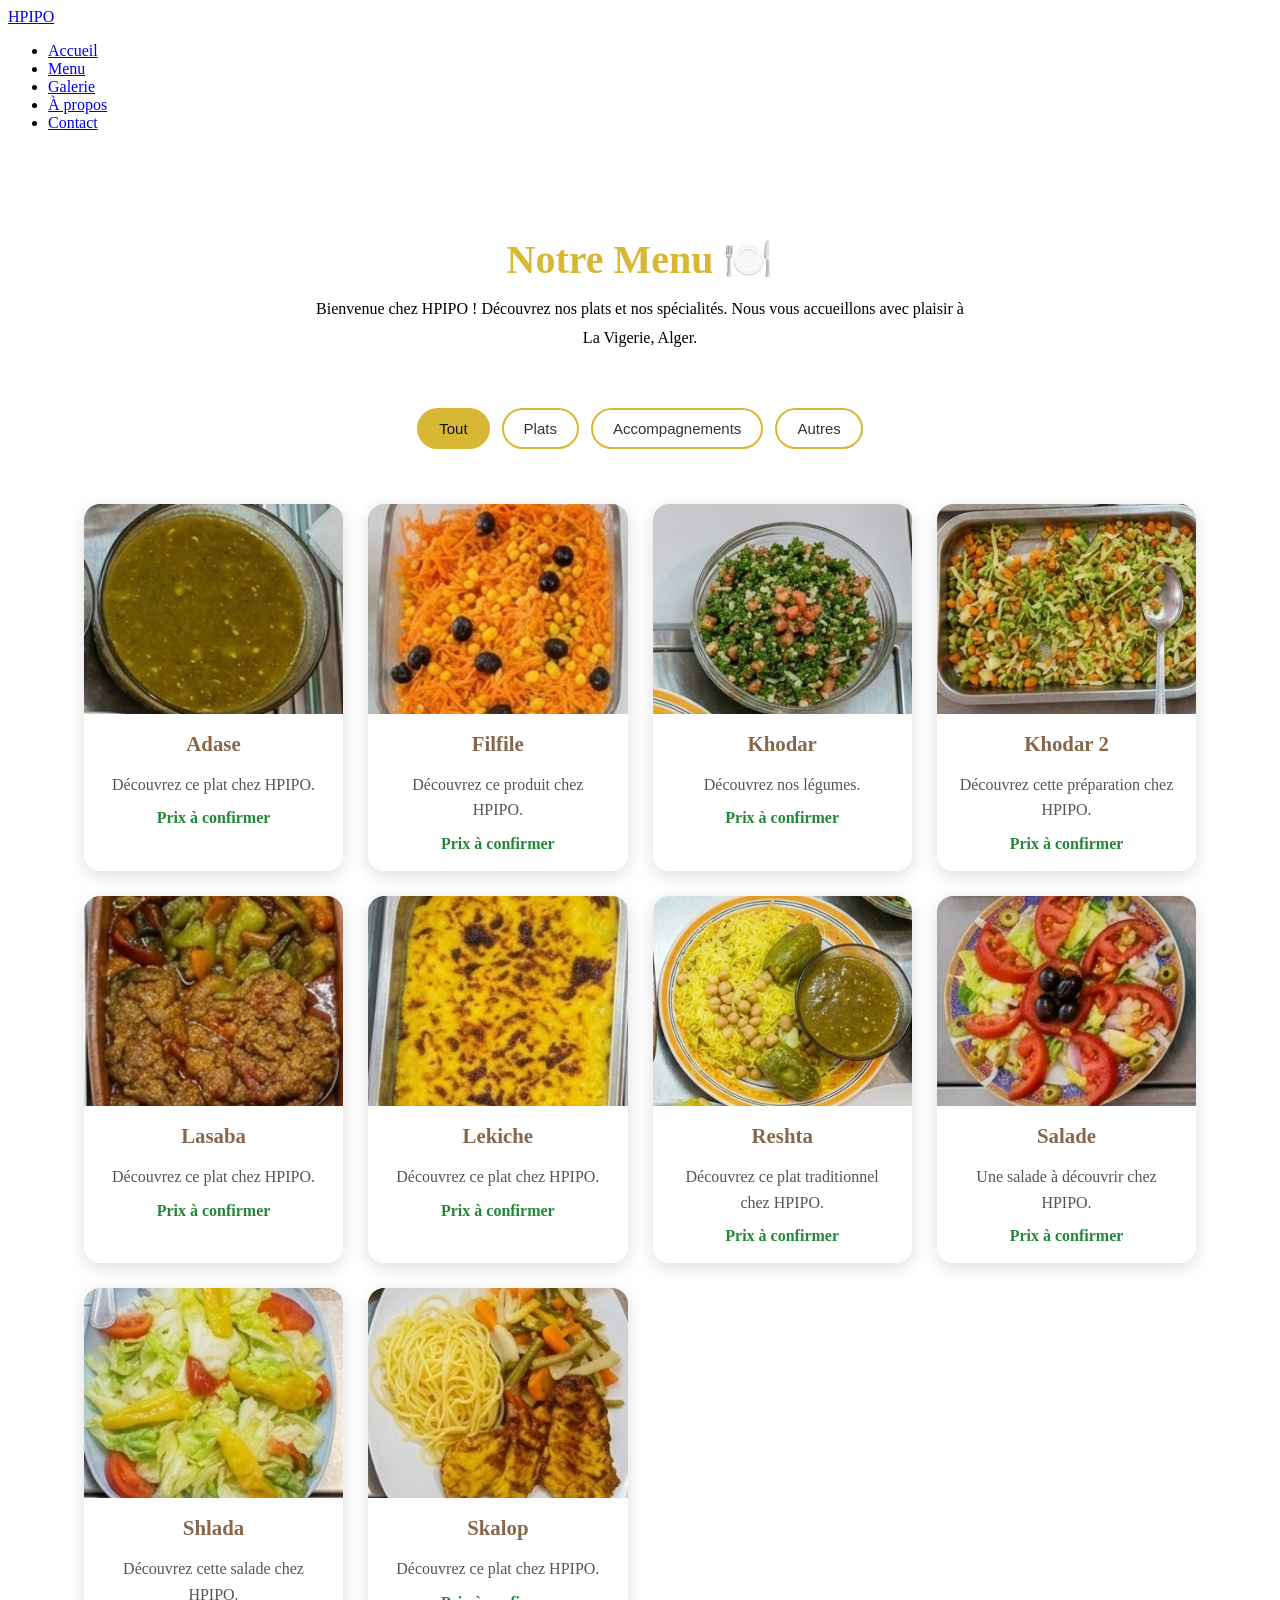
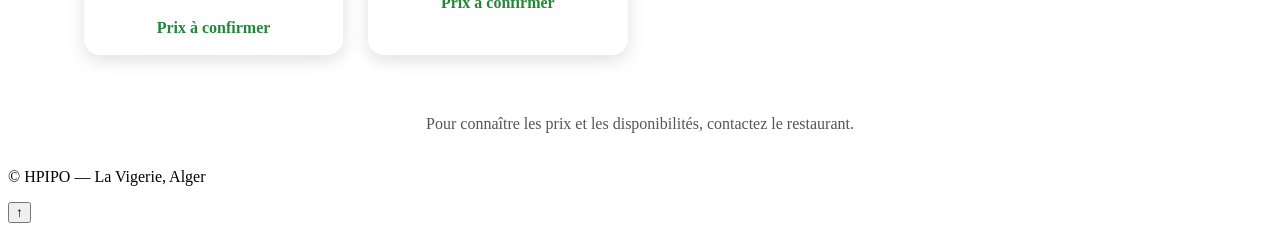
==== menu.html @ 6900f21b "Add files via upload" ====
<!DOCTYPE html>
<html lang="fr">
<head>
    <meta charset="UTF-8">
    <meta name="viewport" content="width=device-width, initial-scale=1.0">

    <title>Notre Menu | Restaurant HPIPO</title>

    <link rel="stylesheet" href="css/index.css">

    <style>
        .menu-intro {
            text-align: center;
            padding: 55px 20px 30px;
        }

        .menu-intro h1 {
            font-size: 2.5rem;
            margin-bottom: 12px;
            color: #d8b735;
        }

        .menu-intro p {
            max-width: 650px;
            margin: auto;
            line-height: 1.8;
        }

        .filter-row {
            display: flex;
            justify-content: center;
            flex-wrap: wrap;
            gap: 12px;
            margin: 25px 15px 35px;
        }

        .filter-btn {
            border: 2px solid #d8b735;
            background: #fff;
            color: #333;
            padding: 10px 20px;
            border-radius: 25px;
            cursor: pointer;
            font-size: 15px;
            transition: 0.3s;
        }

        .filter-btn:hover,
        .filter-btn.active {
            background: #d8b735;
            color: #111;
        }

        .food-grid {
            display: grid;
            grid-template-columns: repeat(auto-fit, minmax(230px, 1fr));
            gap: 25px;
            padding: 20px 6% 60px;
        }

        .food-card {
            background: rgba(255, 255, 255, 0.95);
            border-radius: 16px;
            overflow: hidden;
            box-shadow: 0 5px 18px rgba(0, 0, 0, 0.13);
            transition: transform 0.3s, box-shadow 0.3s;
        }

        .food-card:hover {
            transform: translateY(-7px);
            box-shadow: 0 10px 25px rgba(0, 0, 0, 0.2);
        }

        .food-card img {
            width: 100%;
            height: 210px;
            object-fit: cover;
            display: block;
        }

        .food-info {
            padding: 18px;
            text-align: center;
        }

        .food-info h2 {
            color: rgb(134, 103, 75);
            font-size: 1.3rem;
            margin: 0 0 10px;
        }

        .food-info p {
            color: #555;
            line-height: 1.6;
            margin-bottom: 12px;
        }

        .food-price {
            color: #218838;
            font-weight: bold;
        }

        .menu-note {
            text-align: center;
            margin: 0 15px 35px;
            color: #555;
        }

        .food-card.hidden {
            display: none;
        }

        @media (max-width: 600px) {
            .menu-intro h1 {
                font-size: 2rem;
            }

            .food-grid {
                grid-template-columns: 1fr;
                padding-left: 7%;
                padding-right: 7%;
            }

            .food-card img {
                height: 230px;
            }
        }
    </style>
</head>

<body>

    <!-- القائمة الرئيسية -->
    <header>
        <nav class="navbar">
            <a href="index.html" class="logo">HPIPO</a>

            <ul class="nav-links">
                <li><a href="index.html">Accueil</a></li>
                <li><a href="menu.html" class="active">Menu</a></li>
                <li><a href="gallery.html">Galerie</a></li>
                <li><a href="about.html">À propos</a></li>
                <li><a href="contact.html">Contact</a></li>
            </ul>

            <div class="menu-toggle" aria-label="Ouvrir le menu">
                <span></span>
                <span></span>
                <span></span>
            </div>
        </nav>
    </header>

    <!-- مقدمة القائمة -->
    <main>
        <section class="menu-intro">
            <h1>Notre Menu 🍽️</h1>
            <p>
                Bienvenue chez HPIPO ! Découvrez nos plats et nos spécialités.
                Nous vous accueillons avec plaisir à La Vigerie, Alger.
            </p>
        </section>

        <!-- أزرار تصفية الأطباق -->
        <div class="filter-row">
            <button class="filter-btn active" data-filter="all">
                Tout
            </button>

            <button class="filter-btn" data-filter="plats">
                Plats
            </button>

            <button class="filter-btn" data-filter="accompagnements">
                Accompagnements
            </button>

            <button class="filter-btn" data-filter="autres">
                Autres
            </button>
        </div>

        <!-- صور الأطباق -->
        <section class="food-grid">

            <article class="food-card" data-category="plats">
                <img src="assets/adase.png" alt="Adase" loading="lazy">
                <div class="food-info">
                    <h2>Adase</h2>
                    <p>Découvrez ce plat chez HPIPO.</p>
                    <div class="food-price">Prix à confirmer</div>
                </div>
            </article>

            <article class="food-card" data-category="autres">
                <img src="assets/filfile.png" alt="Filfile" loading="lazy">
                <div class="food-info">
                    <h2>Filfile</h2>
                    <p>Découvrez ce produit chez HPIPO.</p>
                    <div class="food-price">Prix à confirmer</div>
                </div>
            </article>

            <article class="food-card" data-category="accompagnements">
                <img src="assets/khodar.png" alt="Khodar" loading="lazy">
                <div class="food-info">
                    <h2>Khodar</h2>
                    <p>Découvrez nos légumes.</p>
                    <div class="food-price">Prix à confirmer</div>
                </div>
            </article>

            <article class="food-card" data-category="accompagnements">
                <img src="assets/khodar2.png" alt="Khodar 2" loading="lazy">
                <div class="food-info">
                    <h2>Khodar 2</h2>
                    <p>Découvrez cette préparation chez HPIPO.</p>
                    <div class="food-price">Prix à confirmer</div>
                </div>
            </article>

            <article class="food-card" data-category="plats">
                <img src="assets/lesaba.png" alt="Lasaba" loading="lazy">
                <div class="food-info">
                    <h2>Lasaba</h2>
                    <p>Découvrez ce plat chez HPIPO.</p>
                    <div class="food-price">Prix à confirmer</div>
                </div>
            </article>

            <article class="food-card" data-category="plats">
                <img src="assets/lekich.png" alt="Lekiche" loading="lazy">
                <div class="food-info">
                    <h2>Lekiche</h2>
                    <p>Découvrez ce plat chez HPIPO.</p>
                    <div class="food-price">Prix à confirmer</div>
                </div>
            </article>

            <article class="food-card" data-category="plats">
                <img src="assets/reshta.png" alt="Reshta" loading="lazy">
                <div class="food-info">
                    <h2>Reshta</h2>
                    <p>Découvrez ce plat traditionnel chez HPIPO.</p>
                    <div class="food-price">Prix à confirmer</div>
                </div>
            </article>

            <article class="food-card" data-category="accompagnements">
                <img src="assets/salade.png" alt="Salade" loading="lazy">
                <div class="food-info">
                    <h2>Salade</h2>
                    <p>Une salade à découvrir chez HPIPO.</p>
                    <div class="food-price">Prix à confirmer</div>
                </div>
            </article>

            <article class="food-card" data-category="accompagnements">
                <img src="assets/shlada.png" alt="Shlada" loading="lazy">
                <div class="food-info">
                    <h2>Shlada</h2>
                    <p>Découvrez cette salade chez HPIPO.</p>
                    <div class="food-price">Prix à confirmer</div>
                </div>
            </article>

            <article class="food-card" data-category="plats">
                <img src="assets/skalop.png" alt="Skalop" loading="lazy">
                <div class="food-info">
                    <h2>Skalop</h2>
                    <p>Découvrez ce plat chez HPIPO.</p>
                    <div class="food-price">Prix à confirmer</div>
                </div>
            </article>

        </section>

        <p class="menu-note">
            Pour connaître les prix et les disponibilités, contactez le restaurant.
        </p>
    </main>

    <!-- نهاية الصفحة -->
    <footer class="site-footer">
        <p>© HPIPO — La Vigerie, Alger</p>
    </footer>

    <button class="back-top" aria-label="Retour en haut" title="Retour en haut">
        ↑
    </button>

    <script src="js/index.js"></script>

    <!-- تصفية الأطباق -->
    <script>
        const filterButtons = document.querySelectorAll(".filter-btn");
        const foodCards = document.querySelectorAll(".food-card");

        filterButtons.forEach((button) => {
            button.addEventListener("click", () => {
                const filter = button.dataset.filter;

                filterButtons.forEach((btn) => {
                    btn.classList.remove("active");
                });

                button.classList.add("active");

                foodCards.forEach((card) => {
                    const category = card.dataset.category;

                    if (filter === "all" || category === filter) {
                        card.classList.remove("hidden");
                    } else {
                        card.classList.add("hidden");
                    }
                });
            });
        });
    </script>

</body>
</html>
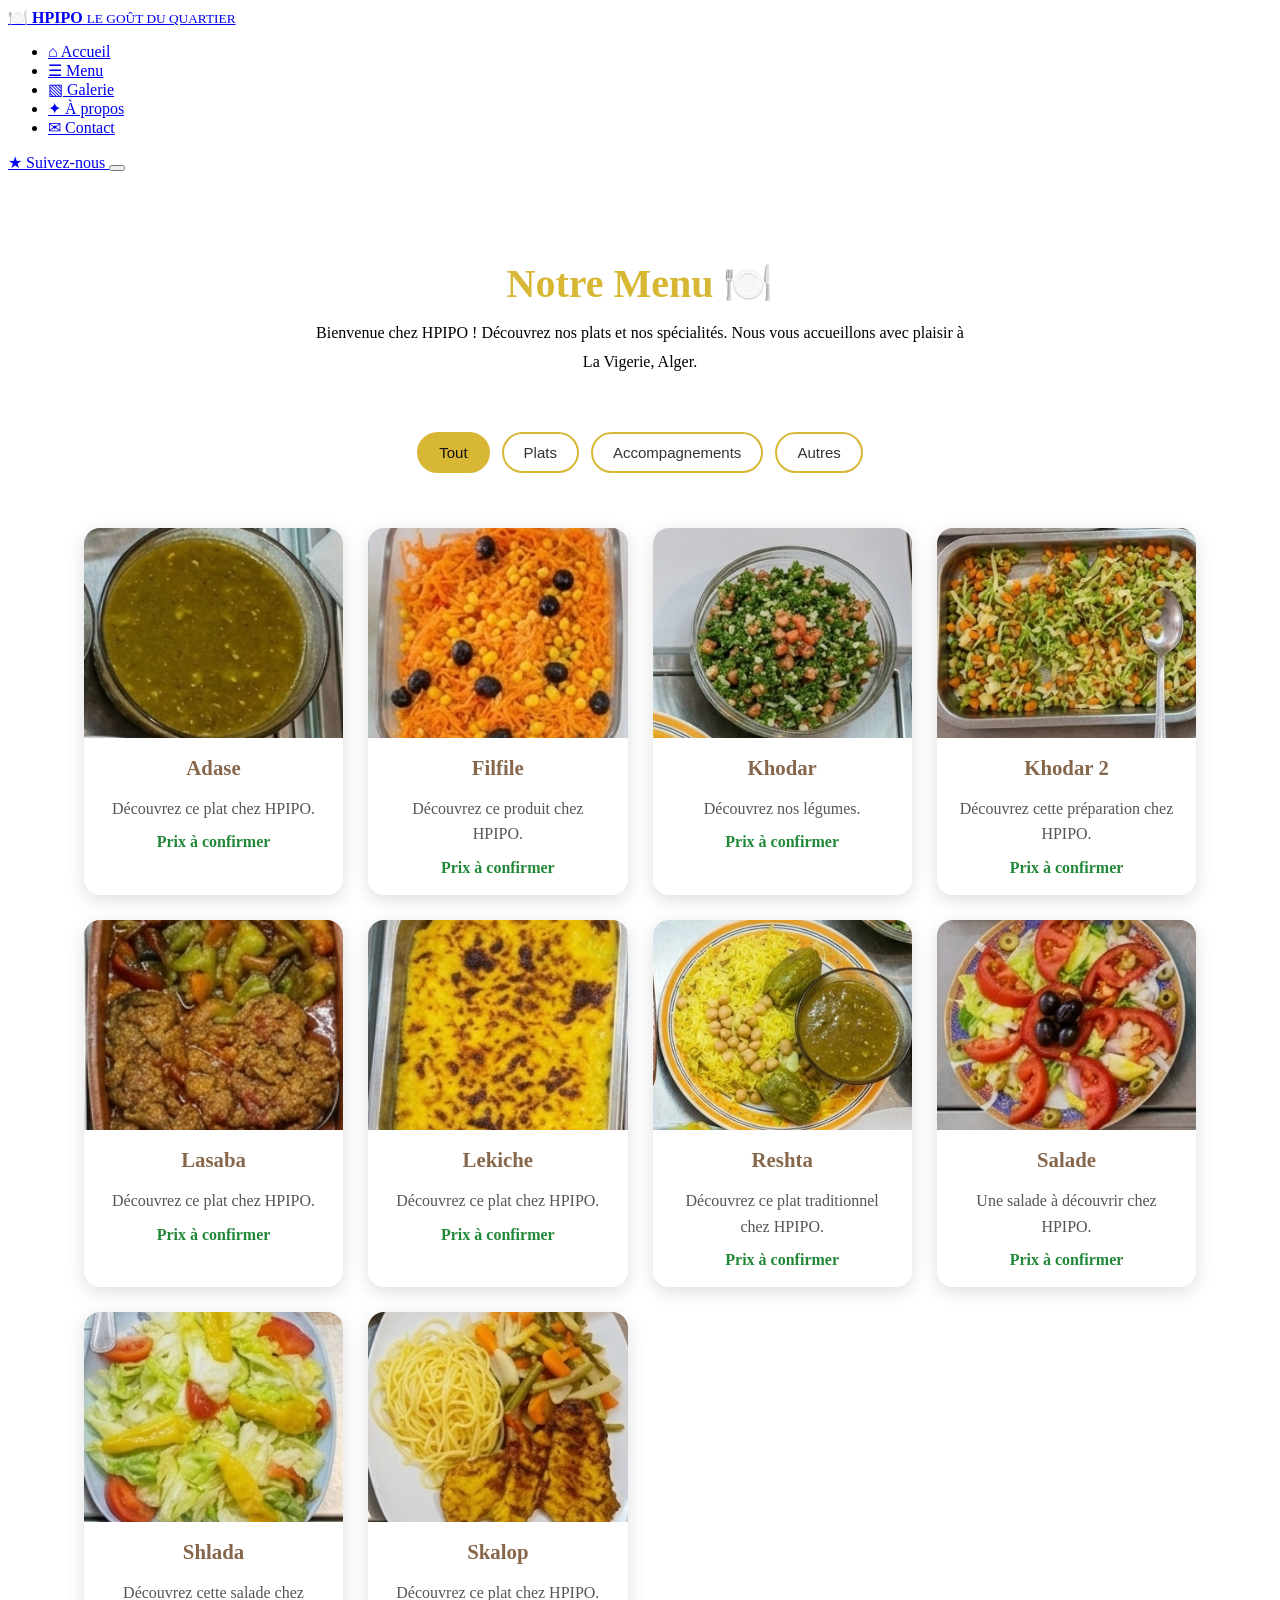
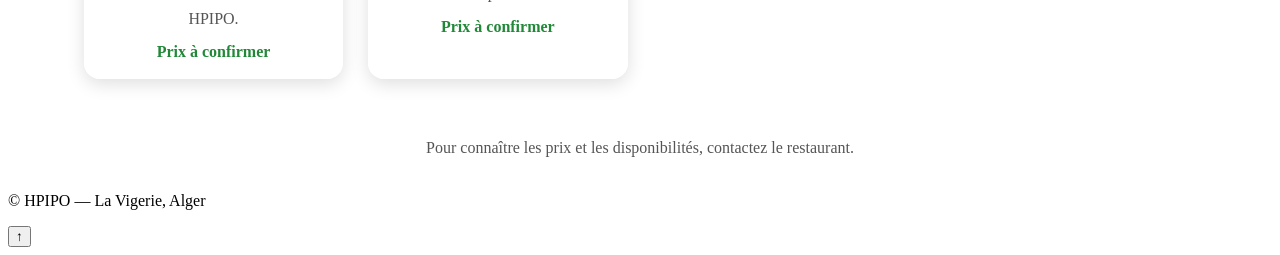
==== commit 9abc61f2: "change the header of menu" ====
--- a/menu.html
+++ b/menu.html
@@ -131,25 +131,76 @@
 <body>
 
     <!-- القائمة الرئيسية -->
-    <header>
-        <nav class="navbar">
-            <a href="index.html" class="logo">HPIPO</a>
-
-            <ul class="nav-links">
-                <li><a href="index.html">Accueil</a></li>
-                <li><a href="menu.html" class="active">Menu</a></li>
-                <li><a href="gallery.html">Galerie</a></li>
-                <li><a href="about.html">À propos</a></li>
-                <li><a href="contact.html">Contact</a></li>
-            </ul>
-
-            <div class="menu-toggle" aria-label="Ouvrir le menu">
-                <span></span>
-                <span></span>
-                <span></span>
-            </div>
-        </nav>
-    </header>
+<!-- ===== HPIPO NAVBAR ===== -->
+<header class="hpipo-header">
+    <nav class="hpipo-navbar">
+
+        <!-- Logo -->
+        <a href="index.html" class="hpipo-logo">
+            <span class="logo-icon">🍽️</span>
+            <span class="logo-text">
+                <strong>HPI<span>PO</span></strong>
+                <small>LE GOÛT DU QUARTIER</small>
+            </span>
+        </a>
+
+        <!-- Navigation -->
+        <ul class="hpipo-nav-links">
+            <li>
+                <a href="index.html">
+                    <span>⌂</span> Accueil
+                </a>
+            </li>
+
+            <li>
+                <a href="menu.html" class="active">
+                    <span>☰</span> Menu
+                </a>
+            </li>
+
+            <li>
+                <a href="gallery.html">
+                    <span>▧</span> Galerie
+                </a>
+            </li>
+
+            <li>
+                <a href="about.html">
+                    <span>✦</span> À propos
+                </a>
+            </li>
+
+            <li>
+                <a href="contact.html">
+                    <span>✉</span> Contact
+                </a>
+            </li>
+        </ul>
+
+        <!-- Contact Button -->
+        <a
+            href="https://web.facebook.com/chefhpipo/?locale=fr_FR&_rdc=1&_rdr#"
+            target="_blank"
+            rel="noopener noreferrer"
+            class="hpipo-contact-btn"
+        >
+            <span>★</span> Suivez-nous
+        </a>
+
+        <!-- Mobile Button -->
+        <button
+            class="hpipo-menu-toggle"
+            type="button"
+            aria-label="Ouvrir le menu"
+            aria-expanded="false"
+        >
+            <span></span>
+            <span></span>
+            <span></span>
+        </button>
+
+    </nav>
+</header>
 
     <!-- مقدمة القائمة -->
     <main>
@@ -320,4 +371,4 @@
     </script>
 
 </body>
-</html>+</html>
